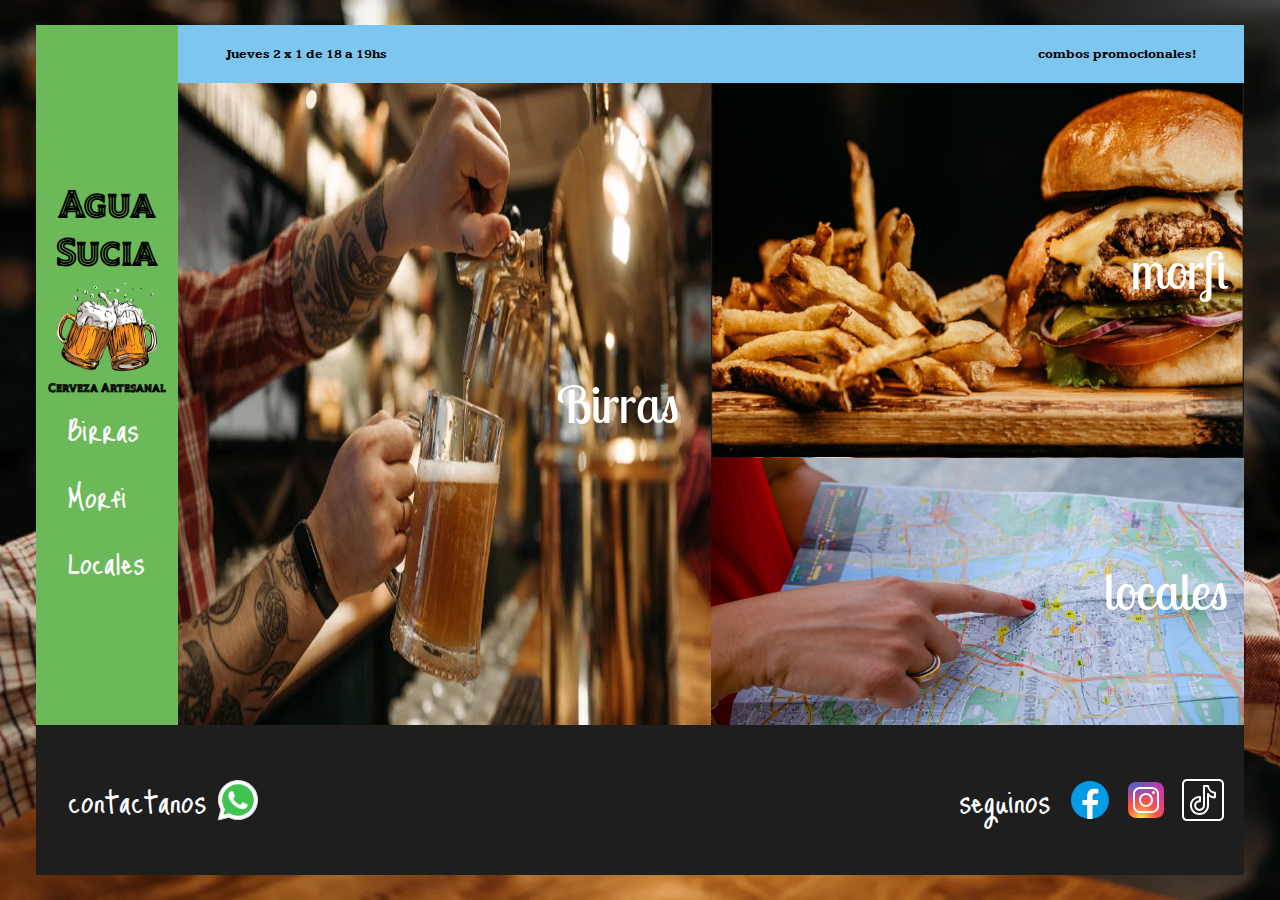
==== index.html @ 5743019f "commit" ====
<!DOCTYPE html>
<html lang="en">

<head>
    <meta charset="UTF-8">
    <meta http-equiv="X-UA-Compatible" content="IE=edge">
    <meta name="viewport" content="width=device-width, initial-scale=1.0">
    <link rel="stylesheet" href="./css/styles.css">
    <title>Inicio</title>
</head>
<body>
    <div class="grid-layout">
        <header>
            <nav class="main-nav">
                <div class="logo">
                    <h1>Agua Sucia</h1>
                    <img src="./assets/logo.png" alt="logo de la marca">
                    <p>Cerveza Artesanal</p>
                </div>
                <!-- boton humburguer -->
                <div id="toggle-menu" class="toggle-menu">
                    <img src="./assets/pngwing.com.png" alt="">
                </div>
                <ul id="main-menu" class="main-menu">
                        <li class="main-menu__item"><a href="./paginas/birras.html" class="main-menu__link">Birras</a></li>
                        <li class="main-menu__item"><a href="./paginas/morfi.html" class="main-menu__link">Morfi</a></li>
                        <li class="main-menu__item"><a href="./paginas/locales.html" class="main-menu__link">Locales</a></li>
                </ul>
            </nav>
        </header>
        <main class="main">
            <div class="banner-hora">
                <p>Jueves 2 x 1 de 18 a 19hs </p>
                <p>combos promocionales!</p>
            </div>
            <div class="imagenes">
                <div class="img-1-div">
                    <!-- <img src="./assets/cervezas.jpg" alt="cervezas" class="img-1"> -->
                    <p>Birras</p>
                </div>
                <div class="img-2-div">
                    <!-- <img src="./assets/morfi (2).jpg" alt="comida" class="img-2"> -->
                    <p>morfi</p>
                </div>
                <div class="img-3-div">
                    <!-- <img src="./assets/mapa.png" alt="locales" class="img-3"> -->
                    <p>locales</p>
                </div>
            </div>                
        </main>
        <footer class="footer">
                <div class="footer-contacto">
                    <p>contactanos</p>
                    <div class="footer-contacto-img">
                        <a href="http://">
                            <img src="./fonts/icons/icons8-whatsapp-color/icons8-whatsapp-48.svg" alt="">
                        </a>
                    </div>
                </div>    
                <div class="footer-social-media">
                    <p>seguinos</p>
                    <div class="footer-social-media-img"> 
                        <ul class="footer-social__menu">
                            <li class="footer-social__item"><a href="">
                                <img src="./fonts/icons/icons8-facebook-nuevo-color/icons8-facebook-nuevo-48.svg" alt=""></a>
                            </li>
                            <li class="footer-social__item"><a href="">
                                <img src="./fonts/icons/icons8-instagram-windows-11-color/icons8-instagram-48.svg" alt=""></a>
                            </li>
                            <li class="footer-social__item"><a href="">
                                <img src="./fonts/icons/icons8-tik-tok-ios-16/icons8-tik-tok-50.svg" alt=""></a>
                            </li>
                        </ul>
                    </div>
                </div>
        </footer>        
    </div>
<script src="./js/index.js"></script>
</body>
</html>
---- css/styles.css ----
/* Carga de las fuentes de la home */
/*---------------------------------*/
/*---------------------------------*/

@font-face {
    font-family: "Kameron";
    src: url("../fonts/Kameron/Kameron-Bold.ttf") format("trueType");
    font-display: swap;
}

@font-face {
    font-family: 'Lobster Two';
    src: url("../fonts/Lobster_Two/LobsterTwo-Regular.ttf") format("trueType");
    font-display: swap;
}

@font-face {
    font-family: 'Just Me Again Down Here';
    src: url("../fonts/Just_Me_Again_Down_Here/JustMeAgainDownHere-Regular.ttf") format('trueType');
} 

@font-face {
    font-family: 'Tilt Prism';
    src: url("../fonts/Tilt_Prism/static/TiltPrism-Regular.ttf") format('trueType'),
        url("../fonts/Tilt_Prism/TiltPrism-Regular-VariableFont_XROT\,YROT.ttf") format('trueType');
}

/* Reset de los estilos CSS */
/*-------------------------*/
/*-------------------------*/

*{
    margin: 0;
    padding: 0;
    box-sizing: border-box;
}

/* Declaracion de variable */
/*-------------------------*/
/*-------------------------*/

:root {
    --color-header: #6CB95A;
    --color-banner: #7CC6F0;
    --color-footer: #1e1e1e;
    --color-texto: #FFFFFF;
    
}

body{
    background-image: url(../assets/personas-tomando-cerveza.png);
    background-repeat: no-repeat;
    background-size: cover;
    overflow-x: hidden;
}




.grid-layout {
    width: 100vw;
    height: 100vh;
    display: grid;
    grid-template-columns: repeat(36, 1fr);
    grid-template-rows: repeat(36, 1fr);
    
}

/* Header */
/*--------*/
/*--------*/

header, .main-nav {
    background: var(--color-header);
    grid-column: 2 / 6;
    grid-row: 2/ 30;


}

.main-nav{
    height: 100%;
    display: flex;
    flex-direction: column;
    justify-content: center;
    align-items: center;
}

.logo {
    display: flex;
    flex-direction: column;
    align-items: center;
}

.logo h1,
.logo img,
.logo p {
    margin-top: .5rem;
}

.logo h1{
    font-family: 'Tilt Prism', cursive;
    text-align: center;
    /* font-size: 2.5em; */
    font-size: clamp(1em, 3vw, 3em);
}

.logo p {
    font-family: 'Tilt Prism', cursive;
    text-align: center;
    font-weight: 600;
    font-size: clamp(0.8em, 1vw, 1.5em);
}

.logo img {
    
    width: 100px;
    height: 100%;
}

/*menu hamburguesa*/
/*-----------------------------*/
img {
    max-width: 100%;
}

.toggle-menu {
    position: absolute;
    top: .4rem;
    right: 1rem;
    width: 40px;
    cursor: pointer;
    z-index: 1;
}   
/*-----------------------------*/
.main-menu--show {
    transform: translateY(0);

}



.main-nav {
    margin-top: .5rem;
    display: flex;
    justify-content: center;
}
.main-menu__item{
    list-style-type: none;
    padding: .3rem;
}    
.main-menu__link{
    text-decoration: none;
    font-family: 'Just Me Again Down Here';
    /* font-size: 2.5em; */
    font-size: clamp(1em, 3vw, 3em);
    color: var(--color-texto);

}




/* Apartir de acá el main */
/*-------------------------*/
/*-------------------------*/



.main {
    grid-column: 6 / 36;
    grid-row: 2 / 30;
    display: grid;
    grid-template-columns: repeat(12, 1fr);
    grid-template-rows: repeat(12, 1fr);
}

.banner-hora{    
    background: var(--color-banner);
    grid-column: 1 / 13;
    grid-row: 1 / 2;
    display: flex;
    justify-content: space-between;
    align-items: center;
    padding: 0 3rem;
}
.banner-hora p{
    font-family: "Kameron", serif;
    font-size: clamp(0.8em, 1vw, 1.5em)
}
.imagenes{
    grid-column: 1 / 13;
    grid-row: 2 / 13;
    display: grid;
    grid-template-columns: repeat(12, 1fr);
    grid-template-rows: repeat(12, 1fr);

}

.img-1-div{
    height: 100%;
    width: 100%;
    grid-column: 1 / 7;
    grid-row: 1 / 13;
    display: flex;
    flex-direction: column;
    justify-content: flex-end;
    background-image: url("../assets/cervezas.jpg");
    background-repeat: no-repeat;
    background-size: 100% 100%;
}
.img-1-div p {
    display: flex;
    justify-content: flex-end;
    align-items: center;
    color: var(--color-texto);
    font-size: clamp(1em, 4vw, 3.5em);
    font-family: 'Lobster Two', cursive;
    

    width: 100%;
    height: 100%;
    padding: 2rem 2rem;
}


.img-2-div{
    width: 100%;
    height: 100%;
    grid-column: 7 / 13;
    grid-row: 1 / 8;
    display: flex;
    flex-direction: column;
    justify-content: center;
    background-image: url("../assets/morfi\ \(2\).jpg");
    background-repeat: no-repeat;
    background-size: 100% 100%;
    
}


.img-3-div {
    width: 100%;
    height: 100%;
    grid-column: 7 / 13;
    grid-row: 8 / 13;
    display: flex;
    flex-direction: column;
    justify-content: center;
    background-image: url("../assets/mapa.png");
    background-repeat: no-repeat;
    background-size: 100% 100%;
}

.img-2-div p {
    color: var(--color-texto);
    font-size: clamp(1em, 4vw, 3.5em);
    display: flex;
    justify-content: flex-end;
    align-items: center;
    font-family: 'Lobster Two', cursive;
    width: 100%;
    height: 100%;
    padding: 1rem;
}

.img-3-div p {
    color: var(--color-texto);
    font-size: clamp(1em, 4vw, 3.5em);
    font-family: 'Lobster Two', cursive;
    width: 100%;
    height: 100%;
    display: flex;
    justify-content: flex-end;
    align-items: center;
    padding: 1rem;
}






/* Apartir de acá footer de la home */
/*----------------------------------*/
/*----------------------------------*/
.footer{
    color: var(--color-texto);
    background: var(--color-footer);
    grid-column: 2 / 36;
    grid-row: 30 / 36;
    display: flex;
    justify-content: space-between;
}


.footer-contacto{
    display: flex;
    justify-content: center;
    align-items: center;
    padding: 2rem;
    gap: 0.5rem;
    font-size: calc(1.25vw + 1.5em);
    font-family: 'Just Me Again Down Here', cursive;
}

.footer-contacto img {
    display: flex;
    justify-content: center;
    align-items: center;
}




.footer-social-media {
    display: flex;
    justify-content: center;
    align-items: center;
    gap: 1rem;
    font-family: 'Just Me Again Down Here', cursive;
    font-size: calc(1.25vw + 1.5em);
}

.footer-social__menu {
    display: flex;
    justify-content: center;
    align-items: center;
    gap: 0.5rem;
    margin-top: 1rem;
    margin-right: 1rem;
}

.footer-social__item {
    list-style-type: none;
}



/* Apartir de acá responsive  */
/*----------------------------*/
/*----------------------------*/


@media screen and (max-width: 576px) {

    .banner-hora {
        display: none;
    }

    .header,
    .navbar {
        position: relative;
        z-index: 1;
    }

    header,
    .main-nav {
        background: var(--color-header);
        width: 100%;
        height: 60px;
        position: fixed;

    }

    .logo {
        position: absolute;
        left: 5%;
        display: flex;
        flex-direction: row-reverse;
        justify-content: center;
        align-items: center;
        gap: .5rem;
        top: -7px;
    }

    .logo h1{
        font-size: calc(1.5vw + 1.25em);
    }

    .logo p {
        display: none;
    }

    .logo img {
        height: calc(1.5vw + 40px);
        width: calc(1.5vh + 40px);
    }

    /* estilos de la  barra */
    .main-menu {
        width: 100%;
        display: flex;
        flex-direction: column;
        align-items: center;
        background: var(--color-header);
        transition: transform 0.3s;
        transform: translateY(-100%);
        margin-top: 8rem;

    }
.main-menu--show {
    transform: translateY(0);
    height: 800px;
    width: 100%;
    background: var(--color-header);
    
}

.main-menu__item {
    margin-top: .5rem;
    padding: .5rem;
}
.main-menu__link {
    font-size: calc(1.25vw + 1.5em);
}

.main {
    grid-column: 1 / 37;
    grid-row: 1 / 30;
    display: grid;
    grid-template-columns: repeat(12, 1fr);
    grid-template-rows: repeat(12, 1fr);
}

.imagenes {
    grid-column: 1 / 13;
    grid-row: 2 / 13;
    display: grid;
    grid-template-columns: 1fr 1fr;
    grid-template-rows: 2fr repeat(2, 1fr);

}

.img-1-div{
    height: 100%;
    width: 100%;
    grid-column: 1 / 13;
    grid-row: 1 / 2;
    display: flex;
    flex-direction: column;
    justify-content: flex-end;
    background-image: url("../assets/cervezas.jpg");
    background-repeat: no-repeat;
    background-size: 100% 100%;
}

.img-1-div p,
.img-2-div p,
.img-3-div p{
    font-size:  calc(1.25vw +  2em);
}

.img-2-div {
    width: 100%;
    height: 100%;
    grid-column: 1 / 2;
    grid-row: 2 / 4;
    display: flex;
    flex-direction: column;
    justify-content: center;
    background-image: url("../assets/morfi\ \(2\).jpg");
    background-repeat: no-repeat;
    background-size: 100% 100%;

}


.img-3-div {
    width: 100%;
    height: 100%;
    grid-column: 2 / 3;
    grid-row: 2 / 4;
    display: flex;
    flex-direction: column;
    justify-content: center;
    background-image: url("../assets/mapa.png");
    background-repeat: no-repeat;
    background-size: 100% 100%;
}

.footer {
    color: var(--color-texto);
    background: var(--color-footer);
    grid-column: 1 / 37;
    grid-row: 30 / 37;
    display: flex;
    justify-content: space-between;
    
}


}














/* Esta breakpoint  por el momento esat en stand by*/
@media screen and (min-width: 735px) {
    .toggle-menu {
        display: none;
    }
}


/* @media screen and (max-width: 900px) {
    .banner-hora {
        display: none;
        }


.grid-layout {
    width: 100vw;
    height: 100vh;
    display: grid;
    grid-template-columns: repeat(24, 1fr);
    grid-template-rows: repeat(24, 1fr);

}
    
    .header {
        background: var(--color-header);
        grid-column: 2 / 24;
        grid-row: 2/ 6;
        display: flex;
        justify-content: flex-start;
        
    }
        .container-navbar,
        .navbar {
            display: flex;
            flex-direction: row;
            justify-content: center;
            align-items: center;
        }
    
        .logo {
            display: flex;
            flex-direction: row;
            align-items: center; 
            gap: 1rem;
        }
    
    
        .logo img {
            display: flex;
            justify-content: center;
            align-items: center;
            width: 50px;
            height: 50%;
        }
        .navbar-links li {
            list-style-type: none;
            padding: .3rem;
            display: inline-block;
        }
        .navbar-links a {
            text-decoration: none;
            font-family: 'Just Me Again Down Here';
            font-size: clamp(1em, 3vw, 3em);
            color: var(--color-texto);
            display: inline-block;
        } 
        
        .main {
                grid-column: 2 / 24;
                grid-row: 4 / 20;
                display: grid;
                grid-template-columns: repeat(12, 1fr);
                grid-template-rows: repeat(12, 1fr);
        }

        .footer {
            color: var(--color-texto);
            background: var(--color-footer);
            grid-column: 2 / 24;
            grid-row: 20 / 24;
            display: flex;
            justify-content: space-between;
        }

    } */
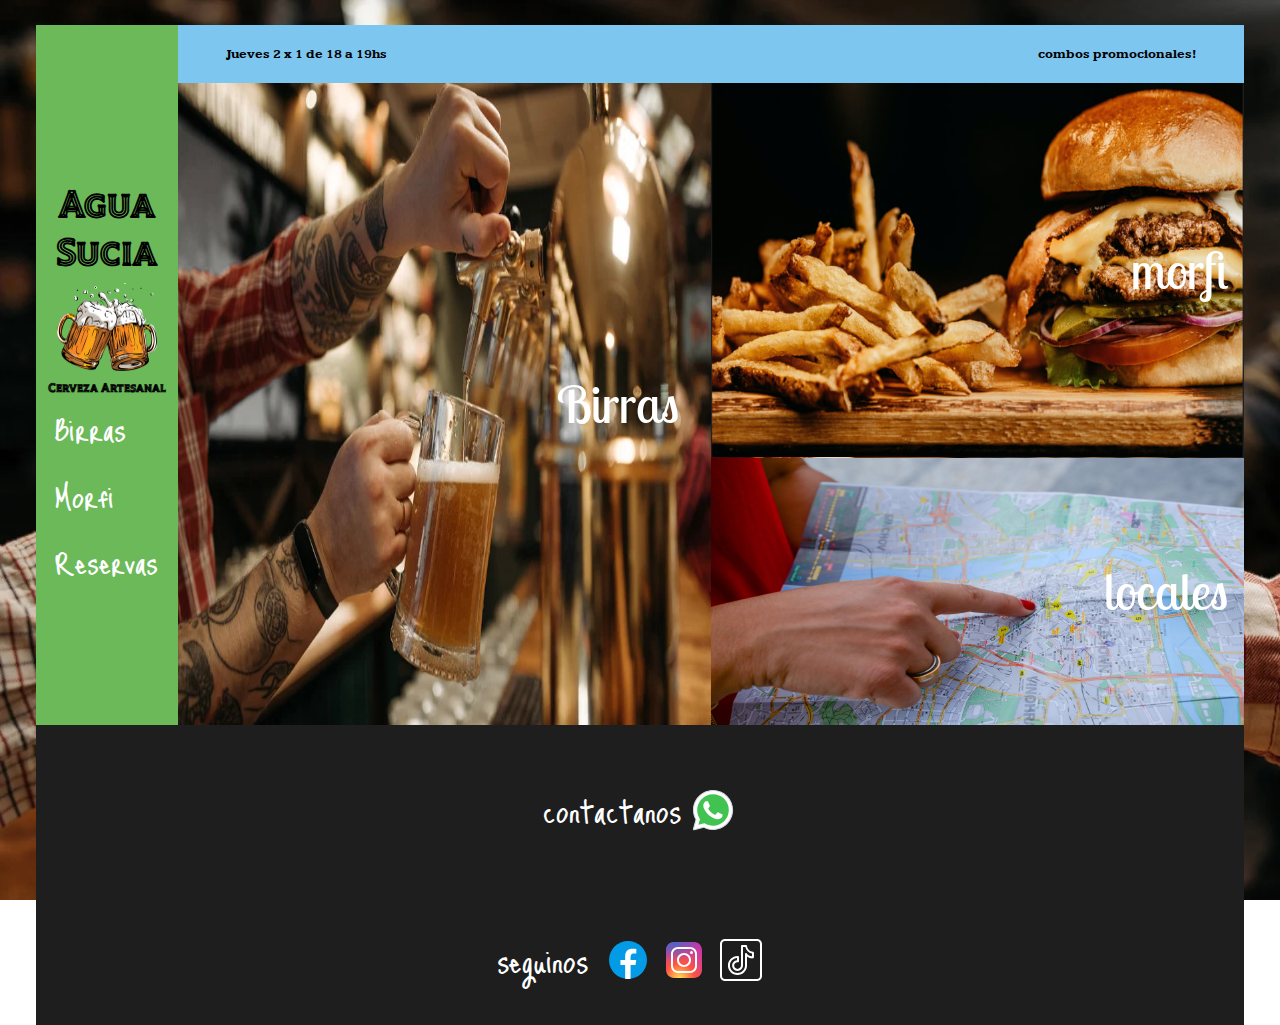
==== commit ed10b9bc: "modificacion nav-bar" ====
--- a/index.html
+++ b/index.html
@@ -24,7 +24,7 @@
                 <ul id="main-menu" class="main-menu">
                         <li class="main-menu__item"><a href="./paginas/birras.html" class="main-menu__link">Birras</a></li>
                         <li class="main-menu__item"><a href="./paginas/morfi.html" class="main-menu__link">Morfi</a></li>
-                        <li class="main-menu__item"><a href="./paginas/locales.html" class="main-menu__link">Locales</a></li>
+                        <li class="main-menu__item"><a href="./paginas/reservas.html" class="main-menu__link">Reservas</a></li>
                 </ul>
             </nav>
         </header>
--- a/css/styles.css
+++ b/css/styles.css
@@ -63,6 +63,7 @@
     display: grid;
     grid-template-columns: repeat(36, 1fr);
     grid-template-rows: repeat(36, 1fr);
+    
     
 }
 
@@ -289,9 +290,12 @@
     background: var(--color-footer);
     grid-column: 2 / 36;
     grid-row: 30 / 36;
-    display: flex;
-    justify-content: space-between;
-}
+    display: grid;
+    grid-template-columns: 1fr;
+    grid-template-rows: auto;
+    height: 200%;
+}
+
 
 
 .footer-contacto{
@@ -394,7 +398,7 @@
         flex-direction: column;
         align-items: center;
         background: var(--color-header);
-        transition: transform 0.3s;
+        transition: all 0.3s;
         transform: translateY(-100%);
         margin-top: 8rem;
 
@@ -485,108 +489,189 @@
     grid-column: 1 / 37;
     grid-row: 30 / 37;
     display: flex;
-    justify-content: space-between;
-    
-}
-
-
-}
-
-
-
-
-
-
-
-
-
-
-
-
-
-
-/* Esta breakpoint  por el momento esat en stand by*/
-@media screen and (min-width: 735px) {
+    flex-direction: column;
+    justify-content: center;
+
+
+}
+.footer-contacto {
+    margin-top: -50px;
+}
+
+.footer-social-media {
+    margin-top: 30px;
+}
+}
+
+
+
+/* 2do Punto de corte Tablet */
+
+@media screen and (max-width: 770px) {
+
+    .banner-hora {
+        display: none;
+    }
+
+    .header,
+    .navbar {
+        position: relative;
+        z-index: 1;
+    }
+
+    header,
+    .main-nav {
+        background: var(--color-header);
+        width: 100%;
+        height: 60px;
+        position: fixed;
+
+    }
+
+    .logo {
+        position: absolute;
+        left: 5%;
+        display: flex;
+        flex-direction: row-reverse;
+        justify-content: center;
+        align-items: center;
+        gap: .5rem;
+        top: -7px;
+    }
+
+    .logo h1 {
+        font-size: calc(1.5vw + 1.25em);
+    }
+
+    .logo p {
+        display: none;
+    }
+
+    .logo img {
+        height: calc(1.5vw + 40px);
+        width: calc(1.5vh + 40px);
+    }
+
+    /* estilos de la  barra */
+    .main-menu {
+        width: 100%;
+        display: flex;
+        flex-direction: column;
+        align-items: center;
+        background: var(--color-header);
+        transition: all 0.3s;
+        transform: translateY(-100%);
+        margin-top: 8rem;
+
+    }
+
+    .main-menu--show {
+        transform: translateY(0);
+        height: 800px;
+        width: 100%;
+        background: var(--color-header);
+
+    }
+
+    .main-menu__item {
+        margin-top: .5rem;
+        padding: .5rem;
+    }
+
+    .main-menu__link {
+        font-size: calc(1.25vw + 1.5em);
+    }
+
+    .main {
+        grid-column: 1 / 37;
+        grid-row: 1 / 30;
+        display: grid;
+        grid-template-columns: repeat(12, 1fr);
+        grid-template-rows: repeat(12, 1fr);
+    }
+
+    .imagenes {
+        grid-column: 1 / 13;
+        grid-row: 2 / 13;
+        display: grid;
+        grid-template-columns: 1fr 1fr;
+        grid-template-rows: 2fr repeat(2, 1fr);
+
+    }
+
+    .img-1-div {
+        height: 100%;
+        width: 100%;
+        grid-column: 1 / 13;
+        grid-row: 1 / 2;
+        display: flex;
+        flex-direction: column;
+        justify-content: flex-end;
+        background-image: url("../assets/cervezas.jpg");
+        background-repeat: no-repeat;
+        background-size: 100% 100%;
+    }
+
+    .img-1-div p,
+    .img-2-div p,
+    .img-3-div p {
+        font-size: calc(1.25vw + 2em);
+    }
+
+    .img-2-div {
+        width: 100%;
+        height: 100%;
+        grid-column: 1 / 2;
+        grid-row: 2 / 4;
+        display: flex;
+        flex-direction: column;
+        justify-content: center;
+        background-image: url("../assets/morfi\ \(2\).jpg");
+        background-repeat: no-repeat;
+        background-size: 100% 100%;
+
+    }
+
+
+    .img-3-div {
+        width: 100%;
+        height: 100%;
+        grid-column: 2 / 3;
+        grid-row: 2 / 4;
+        display: flex;
+        flex-direction: column;
+        justify-content: center;
+        background-image: url("../assets/mapa.png");
+        background-repeat: no-repeat;
+        background-size: 100% 100%;
+    }
+
+    .footer {
+        color: var(--color-texto);
+        background: var(--color-footer);
+        grid-column: 1 / 37;
+        grid-row: 30 / 37;
+        display: flex;
+        flex-direction: column;
+        justify-content: center;
+
+
+    }
+
+    .footer-contacto {
+        margin-top: -50px;
+    }
+
+    .footer-social-media {
+        margin-top: 30px;
+    }
+}
+
+
+
+
+@media screen and (min-width: 770px) {
     .toggle-menu {
         display: none;
     }
 }
-
-
-/* @media screen and (max-width: 900px) {
-    .banner-hora {
-        display: none;
-        }
-
-
-.grid-layout {
-    width: 100vw;
-    height: 100vh;
-    display: grid;
-    grid-template-columns: repeat(24, 1fr);
-    grid-template-rows: repeat(24, 1fr);
-
-}
-    
-    .header {
-        background: var(--color-header);
-        grid-column: 2 / 24;
-        grid-row: 2/ 6;
-        display: flex;
-        justify-content: flex-start;
-        
-    }
-        .container-navbar,
-        .navbar {
-            display: flex;
-            flex-direction: row;
-            justify-content: center;
-            align-items: center;
-        }
-    
-        .logo {
-            display: flex;
-            flex-direction: row;
-            align-items: center; 
-            gap: 1rem;
-        }
-    
-    
-        .logo img {
-            display: flex;
-            justify-content: center;
-            align-items: center;
-            width: 50px;
-            height: 50%;
-        }
-        .navbar-links li {
-            list-style-type: none;
-            padding: .3rem;
-            display: inline-block;
-        }
-        .navbar-links a {
-            text-decoration: none;
-            font-family: 'Just Me Again Down Here';
-            font-size: clamp(1em, 3vw, 3em);
-            color: var(--color-texto);
-            display: inline-block;
-        } 
-        
-        .main {
-                grid-column: 2 / 24;
-                grid-row: 4 / 20;
-                display: grid;
-                grid-template-columns: repeat(12, 1fr);
-                grid-template-rows: repeat(12, 1fr);
-        }
-
-        .footer {
-            color: var(--color-texto);
-            background: var(--color-footer);
-            grid-column: 2 / 24;
-            grid-row: 20 / 24;
-            display: flex;
-            justify-content: space-between;
-        }
-
-    } */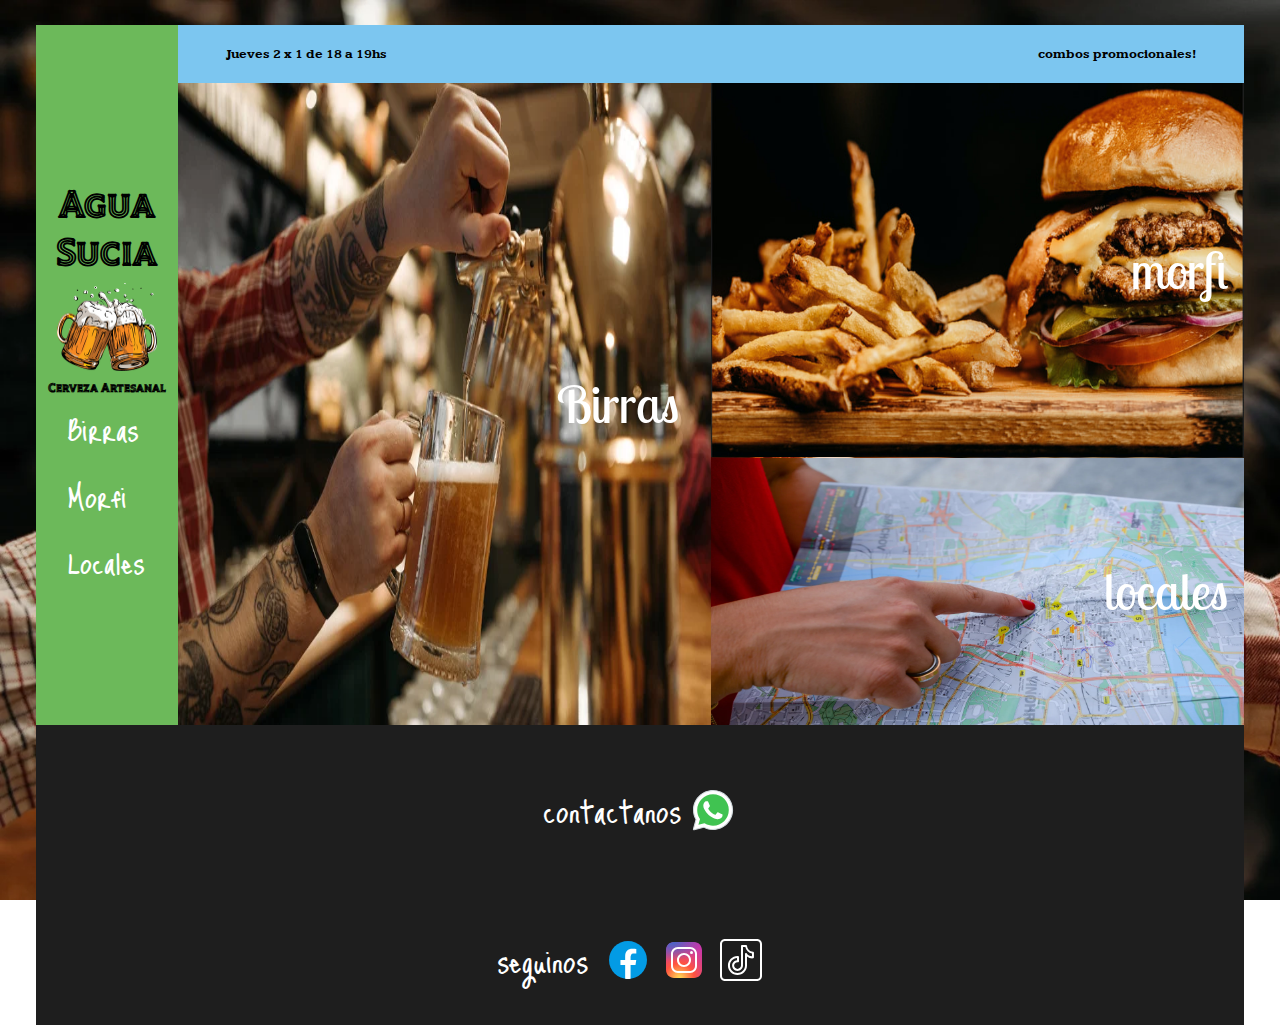
==== commit 97789e4e: "formato al html y css" ====
--- a/index.html
+++ b/index.html
@@ -1,81 +1,100 @@
 <!DOCTYPE html>
 <html lang="en">
+  <head>
+    <meta charset="UTF-8" />
+    <meta http-equiv="X-UA-Compatible" content="IE=edge" />
+    <meta name="viewport" content="width=device-width, initial-scale=1.0" />
+    <link rel="stylesheet" href="./css/styles.css" />
+    <title>Inicio</title>
+  </head>
 
-<head>
-    <meta charset="UTF-8">
-    <meta http-equiv="X-UA-Compatible" content="IE=edge">
-    <meta name="viewport" content="width=device-width, initial-scale=1.0">
-    <link rel="stylesheet" href="./css/styles.css">
-    <title>Inicio</title>
-</head>
-<body>
+  <body>
     <div class="grid-layout">
-        <header>
-            <nav class="main-nav">
-                <div class="logo">
-                    <h1>Agua Sucia</h1>
-                    <img src="./assets/logo.png" alt="logo de la marca">
-                    <p>Cerveza Artesanal</p>
-                </div>
-                <!-- boton humburguer -->
-                <div id="toggle-menu" class="toggle-menu">
-                    <img src="./assets/pngwing.com.png" alt="">
-                </div>
-                <ul id="main-menu" class="main-menu">
-                        <li class="main-menu__item"><a href="./paginas/birras.html" class="main-menu__link">Birras</a></li>
-                        <li class="main-menu__item"><a href="./paginas/morfi.html" class="main-menu__link">Morfi</a></li>
-                        <li class="main-menu__item"><a href="./paginas/reservas.html" class="main-menu__link">Reservas</a></li>
-                </ul>
-            </nav>
-        </header>
-        <main class="main">
-            <div class="banner-hora">
-                <p>Jueves 2 x 1 de 18 a 19hs </p>
-                <p>combos promocionales!</p>
-            </div>
-            <div class="imagenes">
-                <div class="img-1-div">
-                    <!-- <img src="./assets/cervezas.jpg" alt="cervezas" class="img-1"> -->
-                    <p>Birras</p>
-                </div>
-                <div class="img-2-div">
-                    <!-- <img src="./assets/morfi (2).jpg" alt="comida" class="img-2"> -->
-                    <p>morfi</p>
-                </div>
-                <div class="img-3-div">
-                    <!-- <img src="./assets/mapa.png" alt="locales" class="img-3"> -->
-                    <p>locales</p>
-                </div>
-            </div>                
-        </main>
-        <footer class="footer">
-                <div class="footer-contacto">
-                    <p>contactanos</p>
-                    <div class="footer-contacto-img">
-                        <a href="http://">
-                            <img src="./fonts/icons/icons8-whatsapp-color/icons8-whatsapp-48.svg" alt="">
-                        </a>
-                    </div>
-                </div>    
-                <div class="footer-social-media">
-                    <p>seguinos</p>
-                    <div class="footer-social-media-img"> 
-                        <ul class="footer-social__menu">
-                            <li class="footer-social__item"><a href="">
-                                <img src="./fonts/icons/icons8-facebook-nuevo-color/icons8-facebook-nuevo-48.svg" alt=""></a>
-                            </li>
-                            <li class="footer-social__item"><a href="">
-                                <img src="./fonts/icons/icons8-instagram-windows-11-color/icons8-instagram-48.svg" alt=""></a>
-                            </li>
-                            <li class="footer-social__item"><a href="">
-                                <img src="./fonts/icons/icons8-tik-tok-ios-16/icons8-tik-tok-50.svg" alt=""></a>
-                            </li>
-                        </ul>
-                    </div>
-                </div>
-        </footer>        
+      <header>
+        <nav class="main-nav">
+          <div class="logo">
+            <h1>Agua Sucia</h1>
+            <img src="./assets/logo.png" alt="logo de la marca" />
+            <p>Cerveza Artesanal</p>
+          </div>
+          <!-- boton humburguer -->
+          <div id="toggle-menu" class="toggle-menu">
+            <img src="./assets/pngwing.com.png" alt="" />
+          </div>
+          <ul id="main-menu" class="main-menu">
+            <li class="main-menu__item">
+              <a href="./paginas/birras.html" class="main-menu__link">Birras</a>
+            </li>
+            <li class="main-menu__item">
+              <a href="./paginas/morfi.html" class="main-menu__link">Morfi</a>
+            </li>
+            <li class="main-menu__item">
+              <a href="./paginas/locales.html" class="main-menu__link"
+                >Locales</a
+              >
+            </li>
+          </ul>
+        </nav>
+      </header>
+      <main class="main">
+        <div class="banner-hora">
+          <p>Jueves 2 x 1 de 18 a 19hs</p>
+          <p>combos promocionales!</p>
+        </div>
+        <div class="imagenes">
+          <div class="img-1-div">
+            <p>Birras</p>
+          </div>
+          <div class="img-2-div">
+            <p>morfi</p>
+          </div>
+          <div class="img-3-div">
+            <p>locales</p>
+          </div>
+        </div>
+      </main>
+      <footer class="footer">
+        <div class="footer-contacto">
+          <p>contactanos</p>
+          <div class="footer-contacto-img">
+            <a href="http://">
+              <img
+                src="./fonts/icons/icons8-whatsapp-color/icons8-whatsapp-48.svg"
+                alt=""
+              />
+            </a>
+          </div>
+        </div>
+        <div class="footer-social-media">
+          <p>seguinos</p>
+          <div class="footer-social-media-img">
+            <ul class="footer-social__menu">
+              <li class="footer-social__item">
+                <a href="">
+                  <img
+                    src="./fonts/icons/icons8-facebook-nuevo-color/icons8-facebook-nuevo-48.svg"
+                    alt=""
+                /></a>
+              </li>
+              <li class="footer-social__item">
+                <a href="">
+                  <img
+                    src="./fonts/icons/icons8-instagram-windows-11-color/icons8-instagram-48.svg"
+                    alt=""
+                /></a>
+              </li>
+              <li class="footer-social__item">
+                <a href="">
+                  <img
+                    src="./fonts/icons/icons8-tik-tok-ios-16/icons8-tik-tok-50.svg"
+                    alt=""
+                /></a>
+              </li>
+            </ul>
+          </div>
+        </div>
+      </footer>
     </div>
-<script src="./js/index.js"></script>
-</body>
+    <script src="./js/index.js"></script>
+  </body>
 </html>
-
--- a/css/styles.css
+++ b/css/styles.css
@@ -3,36 +3,39 @@
 /*---------------------------------*/
 
 @font-face {
-    font-family: "Kameron";
-    src: url("../fonts/Kameron/Kameron-Bold.ttf") format("trueType");
-    font-display: swap;
+  font-family: "Kameron";
+  src: url("../fonts/Kameron/Kameron-Bold.ttf") format("trueType");
+  font-display: swap;
 }
 
 @font-face {
-    font-family: 'Lobster Two';
-    src: url("../fonts/Lobster_Two/LobsterTwo-Regular.ttf") format("trueType");
-    font-display: swap;
+  font-family: "Lobster Two";
+  src: url("../fonts/Lobster_Two/LobsterTwo-Regular.ttf") format("trueType");
+  font-display: swap;
 }
 
 @font-face {
-    font-family: 'Just Me Again Down Here';
-    src: url("../fonts/Just_Me_Again_Down_Here/JustMeAgainDownHere-Regular.ttf") format('trueType');
-} 
+  font-family: "Just Me Again Down Here";
+  src: url("../fonts/Just_Me_Again_Down_Here/JustMeAgainDownHere-Regular.ttf")
+    format("trueType");
+}
 
 @font-face {
-    font-family: 'Tilt Prism';
-    src: url("../fonts/Tilt_Prism/static/TiltPrism-Regular.ttf") format('trueType'),
-        url("../fonts/Tilt_Prism/TiltPrism-Regular-VariableFont_XROT\,YROT.ttf") format('trueType');
+  font-family: "Tilt Prism";
+  src: url("../fonts/Tilt_Prism/static/TiltPrism-Regular.ttf")
+      format("trueType"),
+    url("../fonts/Tilt_Prism/TiltPrism-Regular-VariableFont_XROT\,YROT.ttf")
+      format("trueType");
 }
 
 /* Reset de los estilos CSS */
 /*-------------------------*/
 /*-------------------------*/
 
-*{
-    margin: 0;
-    padding: 0;
-    box-sizing: border-box;
+* {
+  margin: 0;
+  padding: 0;
+  box-sizing: border-box;
 }
 
 /* Declaracion de variable */
@@ -40,403 +43,369 @@
 /*-------------------------*/
 
 :root {
-    --color-header: #6CB95A;
-    --color-banner: #7CC6F0;
-    --color-footer: #1e1e1e;
-    --color-texto: #FFFFFF;
-    
-}
-
-body{
-    background-image: url(../assets/personas-tomando-cerveza.png);
-    background-repeat: no-repeat;
-    background-size: cover;
-    overflow-x: hidden;
-}
-
-
-
+  --color-header: #6cb95a;
+  --color-banner: #7cc6f0;
+  --color-footer: #1e1e1e;
+  --color-texto: #ffffff;
+}
+
+body {
+  background-image: url(../assets/personas-tomando-cerveza.png);
+  background-repeat: no-repeat;
+  background-size: cover;
+  overflow-x: hidden;
+}
 
 .grid-layout {
-    width: 100vw;
-    height: 100vh;
-    display: grid;
-    grid-template-columns: repeat(36, 1fr);
-    grid-template-rows: repeat(36, 1fr);
-    
-    
+  width: 100vw;
+  height: 100vh;
+  display: grid;
+  grid-template-columns: repeat(36, 1fr);
+  grid-template-rows: repeat(36, 1fr);
 }
 
 /* Header */
 /*--------*/
 /*--------*/
 
-header, .main-nav {
-    background: var(--color-header);
-    grid-column: 2 / 6;
-    grid-row: 2/ 30;
-
-
-}
-
-.main-nav{
-    height: 100%;
-    display: flex;
-    flex-direction: column;
-    justify-content: center;
-    align-items: center;
+header,
+.main-nav {
+  background: var(--color-header);
+  grid-column: 2 / 6;
+  grid-row: 2/ 30;
+}
+
+.main-nav {
+  height: 100%;
+  display: flex;
+  flex-direction: column;
+  justify-content: center;
+  align-items: center;
 }
 
 .logo {
-    display: flex;
-    flex-direction: column;
-    align-items: center;
+  display: flex;
+  flex-direction: column;
+  align-items: center;
 }
 
 .logo h1,
 .logo img,
 .logo p {
-    margin-top: .5rem;
-}
-
-.logo h1{
-    font-family: 'Tilt Prism', cursive;
-    text-align: center;
-    /* font-size: 2.5em; */
-    font-size: clamp(1em, 3vw, 3em);
+  margin-top: 0.5rem;
+}
+
+.logo h1 {
+  font-family: "Tilt Prism", cursive;
+  text-align: center;
+  font-size: clamp(1em, 3vw, 3em);
 }
 
 .logo p {
-    font-family: 'Tilt Prism', cursive;
-    text-align: center;
-    font-weight: 600;
-    font-size: clamp(0.8em, 1vw, 1.5em);
+  font-family: "Tilt Prism", cursive;
+  text-align: center;
+  font-weight: 600;
+  font-size: clamp(0.8em, 1vw, 1.5em);
 }
 
 .logo img {
-    
-    width: 100px;
-    height: 100%;
+  width: 100px;
+  height: 100%;
 }
 
 /*menu hamburguesa*/
 /*-----------------------------*/
 img {
-    max-width: 100%;
+  max-width: 100%;
 }
 
 .toggle-menu {
-    position: absolute;
-    top: .4rem;
-    right: 1rem;
-    width: 40px;
-    cursor: pointer;
-    z-index: 1;
-}   
+  position: absolute;
+  top: 0.4rem;
+  right: 1rem;
+  width: 40px;
+  cursor: pointer;
+  z-index: 1;
+}
+
 /*-----------------------------*/
 .main-menu--show {
-    transform: translateY(0);
-
-}
-
-
+  transform: translateY(0);
+}
 
 .main-nav {
-    margin-top: .5rem;
-    display: flex;
-    justify-content: center;
-}
-.main-menu__item{
-    list-style-type: none;
-    padding: .3rem;
-}    
-.main-menu__link{
-    text-decoration: none;
-    font-family: 'Just Me Again Down Here';
-    /* font-size: 2.5em; */
-    font-size: clamp(1em, 3vw, 3em);
-    color: var(--color-texto);
-
-}
-
-
-
+  margin-top: 0.5rem;
+  display: flex;
+  justify-content: center;
+}
+
+.main-menu__item {
+  list-style-type: none;
+  padding: 0.3rem;
+}
+
+.main-menu__link {
+  text-decoration: none;
+  font-family: "Just Me Again Down Here";
+  font-size: clamp(1em, 3vw, 3em);
+  color: var(--color-texto);
+}
 
 /* Apartir de acá el main */
 /*-------------------------*/
 /*-------------------------*/
 
-
-
 .main {
-    grid-column: 6 / 36;
-    grid-row: 2 / 30;
-    display: grid;
-    grid-template-columns: repeat(12, 1fr);
-    grid-template-rows: repeat(12, 1fr);
-}
-
-.banner-hora{    
-    background: var(--color-banner);
-    grid-column: 1 / 13;
-    grid-row: 1 / 2;
-    display: flex;
-    justify-content: space-between;
-    align-items: center;
-    padding: 0 3rem;
-}
-.banner-hora p{
-    font-family: "Kameron", serif;
-    font-size: clamp(0.8em, 1vw, 1.5em)
-}
-.imagenes{
-    grid-column: 1 / 13;
-    grid-row: 2 / 13;
-    display: grid;
-    grid-template-columns: repeat(12, 1fr);
-    grid-template-rows: repeat(12, 1fr);
-
-}
-
-.img-1-div{
-    height: 100%;
-    width: 100%;
-    grid-column: 1 / 7;
-    grid-row: 1 / 13;
-    display: flex;
-    flex-direction: column;
-    justify-content: flex-end;
-    background-image: url("../assets/cervezas.jpg");
-    background-repeat: no-repeat;
-    background-size: 100% 100%;
-}
+  grid-column: 6 / 36;
+  grid-row: 2 / 30;
+  display: grid;
+  grid-template-columns: repeat(12, 1fr);
+  grid-template-rows: repeat(12, 1fr);
+}
+
+.banner-hora {
+  background: var(--color-banner);
+  grid-column: 1 / 13;
+  grid-row: 1 / 2;
+  display: flex;
+  justify-content: space-between;
+  align-items: center;
+  padding: 0 3rem;
+}
+
+.banner-hora p {
+  font-family: "Kameron", serif;
+  font-size: clamp(0.8em, 1vw, 1.5em);
+}
+
+.imagenes {
+  grid-column: 1 / 13;
+  grid-row: 2 / 13;
+  display: grid;
+  grid-template-columns: repeat(12, 1fr);
+  grid-template-rows: repeat(12, 1fr);
+}
+
+.img-1-div {
+  height: 100%;
+  width: 100%;
+  grid-column: 1 / 7;
+  grid-row: 1 / 13;
+  display: flex;
+  flex-direction: column;
+  justify-content: flex-end;
+  background-image: url("../assets/cervezas.jpg");
+  background-repeat: no-repeat;
+  background-size: 100% 100%;
+}
+
 .img-1-div p {
-    display: flex;
-    justify-content: flex-end;
-    align-items: center;
-    color: var(--color-texto);
-    font-size: clamp(1em, 4vw, 3.5em);
-    font-family: 'Lobster Two', cursive;
-    
-
-    width: 100%;
-    height: 100%;
-    padding: 2rem 2rem;
-}
-
-
-.img-2-div{
-    width: 100%;
-    height: 100%;
-    grid-column: 7 / 13;
-    grid-row: 1 / 8;
-    display: flex;
-    flex-direction: column;
-    justify-content: center;
-    background-image: url("../assets/morfi\ \(2\).jpg");
-    background-repeat: no-repeat;
-    background-size: 100% 100%;
-    
-}
-
+  display: flex;
+  justify-content: flex-end;
+  align-items: center;
+  color: var(--color-texto);
+  font-size: clamp(1em, 4vw, 3.5em);
+  font-family: "Lobster Two", cursive;
+
+  width: 100%;
+  height: 100%;
+  padding: 2rem 2rem;
+}
+
+.img-2-div {
+  width: 100%;
+  height: 100%;
+  grid-column: 7 / 13;
+  grid-row: 1 / 8;
+  display: flex;
+  flex-direction: column;
+  justify-content: center;
+  background-image: url("../assets/morfi\ \(2\).jpg");
+  background-repeat: no-repeat;
+  background-size: 100% 100%;
+}
 
 .img-3-div {
-    width: 100%;
-    height: 100%;
-    grid-column: 7 / 13;
-    grid-row: 8 / 13;
-    display: flex;
-    flex-direction: column;
-    justify-content: center;
-    background-image: url("../assets/mapa.png");
-    background-repeat: no-repeat;
-    background-size: 100% 100%;
+  width: 100%;
+  height: 100%;
+  grid-column: 7 / 13;
+  grid-row: 8 / 13;
+  display: flex;
+  flex-direction: column;
+  justify-content: center;
+  background-image: url("../assets/mapa.png");
+  background-repeat: no-repeat;
+  background-size: 100% 100%;
 }
 
 .img-2-div p {
-    color: var(--color-texto);
-    font-size: clamp(1em, 4vw, 3.5em);
-    display: flex;
-    justify-content: flex-end;
-    align-items: center;
-    font-family: 'Lobster Two', cursive;
-    width: 100%;
-    height: 100%;
-    padding: 1rem;
+  color: var(--color-texto);
+  font-size: clamp(1em, 4vw, 3.5em);
+  display: flex;
+  justify-content: flex-end;
+  align-items: center;
+  font-family: "Lobster Two", cursive;
+  width: 100%;
+  height: 100%;
+  padding: 1rem;
 }
 
 .img-3-div p {
-    color: var(--color-texto);
-    font-size: clamp(1em, 4vw, 3.5em);
-    font-family: 'Lobster Two', cursive;
-    width: 100%;
-    height: 100%;
-    display: flex;
-    justify-content: flex-end;
-    align-items: center;
-    padding: 1rem;
-}
-
-
-
-
-
+  color: var(--color-texto);
+  font-size: clamp(1em, 4vw, 3.5em);
+  font-family: "Lobster Two", cursive;
+  width: 100%;
+  height: 100%;
+  display: flex;
+  justify-content: flex-end;
+  align-items: center;
+  padding: 1rem;
+}
 
 /* Apartir de acá footer de la home */
 /*----------------------------------*/
 /*----------------------------------*/
-.footer{
-    color: var(--color-texto);
-    background: var(--color-footer);
-    grid-column: 2 / 36;
-    grid-row: 30 / 36;
-    display: grid;
-    grid-template-columns: 1fr;
-    grid-template-rows: auto;
-    height: 200%;
-}
-
-
-
-.footer-contacto{
-    display: flex;
-    justify-content: center;
-    align-items: center;
-    padding: 2rem;
-    gap: 0.5rem;
-    font-size: calc(1.25vw + 1.5em);
-    font-family: 'Just Me Again Down Here', cursive;
+.footer {
+  color: var(--color-texto);
+  background: var(--color-footer);
+  grid-column: 2 / 36;
+  grid-row: 30 / 36;
+  display: grid;
+  grid-template-columns: 1fr;
+  grid-template-rows: auto;
+  height: 200%;
+}
+
+.footer-contacto {
+  display: flex;
+  justify-content: center;
+  align-items: center;
+  padding: 2rem;
+  gap: 0.5rem;
+  font-size: calc(1.25vw + 1.5em);
+  font-family: "Just Me Again Down Here", cursive;
 }
 
 .footer-contacto img {
-    display: flex;
-    justify-content: center;
-    align-items: center;
-}
-
-
-
+  display: flex;
+  justify-content: center;
+  align-items: center;
+}
 
 .footer-social-media {
-    display: flex;
-    justify-content: center;
-    align-items: center;
-    gap: 1rem;
-    font-family: 'Just Me Again Down Here', cursive;
-    font-size: calc(1.25vw + 1.5em);
+  display: flex;
+  justify-content: center;
+  align-items: center;
+  gap: 1rem;
+  font-family: "Just Me Again Down Here", cursive;
+  font-size: calc(1.25vw + 1.5em);
 }
 
 .footer-social__menu {
-    display: flex;
-    justify-content: center;
-    align-items: center;
-    gap: 0.5rem;
-    margin-top: 1rem;
-    margin-right: 1rem;
+  display: flex;
+  justify-content: center;
+  align-items: center;
+  gap: 0.5rem;
+  margin-top: 1rem;
+  margin-right: 1rem;
 }
 
 .footer-social__item {
-    list-style-type: none;
-}
-
-
+  list-style-type: none;
+}
 
 /* Apartir de acá responsive  */
 /*----------------------------*/
 /*----------------------------*/
 
-
 @media screen and (max-width: 576px) {
-
-    .banner-hora {
-        display: none;
-    }
-
-    .header,
-    .navbar {
-        position: relative;
-        z-index: 1;
-    }
-
-    header,
-    .main-nav {
-        background: var(--color-header);
-        width: 100%;
-        height: 60px;
-        position: fixed;
-
-    }
-
-    .logo {
-        position: absolute;
-        left: 5%;
-        display: flex;
-        flex-direction: row-reverse;
-        justify-content: center;
-        align-items: center;
-        gap: .5rem;
-        top: -7px;
-    }
-
-    .logo h1{
-        font-size: calc(1.5vw + 1.25em);
-    }
-
-    .logo p {
-        display: none;
-    }
-
-    .logo img {
-        height: calc(1.5vw + 40px);
-        width: calc(1.5vh + 40px);
-    }
-
-    /* estilos de la  barra */
-    .main-menu {
-        width: 100%;
-        display: flex;
-        flex-direction: column;
-        align-items: center;
-        background: var(--color-header);
-        transition: all 0.3s;
-        transform: translateY(-100%);
-        margin-top: 8rem;
-
-    }
-.main-menu--show {
+  .banner-hora {
+    display: none;
+  }
+
+  .header,
+  .navbar {
+    position: relative;
+    z-index: 1;
+  }
+
+  header,
+  .main-nav {
+    background: var(--color-header);
+    width: 100%;
+    height: 60px;
+    position: fixed;
+  }
+
+  .logo {
+    position: absolute;
+    left: 5%;
+    display: flex;
+    flex-direction: row-reverse;
+    justify-content: center;
+    align-items: center;
+    gap: 0.5rem;
+    top: -7px;
+  }
+
+  .logo h1 {
+    font-size: calc(1.5vw + 1.25em);
+  }
+
+  .logo p {
+    display: none;
+  }
+
+  .logo img {
+    height: calc(1.5vw + 40px);
+    width: calc(1.5vh + 40px);
+  }
+
+  /* estilos de la  barra */
+  .main-menu {
+    width: 100%;
+    display: flex;
+    flex-direction: column;
+    align-items: center;
+    background: var(--color-header);
+    transition: all 0.3s;
+    transform: translateY(-100%);
+    margin-top: 8rem;
+  }
+
+  .main-menu--show {
     transform: translateY(0);
     height: 800px;
     width: 100%;
     background: var(--color-header);
-    
-}
-
-.main-menu__item {
-    margin-top: .5rem;
-    padding: .5rem;
-}
-.main-menu__link {
+  }
+
+  .main-menu__item {
+    margin-top: 0.5rem;
+    padding: 0.5rem;
+  }
+
+  .main-menu__link {
     font-size: calc(1.25vw + 1.5em);
-}
-
-.main {
+  }
+
+  .main {
     grid-column: 1 / 37;
     grid-row: 1 / 30;
     display: grid;
     grid-template-columns: repeat(12, 1fr);
     grid-template-rows: repeat(12, 1fr);
-}
-
-.imagenes {
+  }
+
+  .imagenes {
     grid-column: 1 / 13;
     grid-row: 2 / 13;
     display: grid;
     grid-template-columns: 1fr 1fr;
     grid-template-rows: 2fr repeat(2, 1fr);
-
-}
-
-.img-1-div{
+  }
+
+  .img-1-div {
     height: 100%;
     width: 100%;
     grid-column: 1 / 13;
@@ -447,15 +416,15 @@
     background-image: url("../assets/cervezas.jpg");
     background-repeat: no-repeat;
     background-size: 100% 100%;
-}
-
-.img-1-div p,
-.img-2-div p,
-.img-3-div p{
-    font-size:  calc(1.25vw +  2em);
-}
-
-.img-2-div {
+  }
+
+  .img-1-div p,
+  .img-2-div p,
+  .img-3-div p {
+    font-size: calc(1.25vw + 2em);
+  }
+
+  .img-2-div {
     width: 100%;
     height: 100%;
     grid-column: 1 / 2;
@@ -466,11 +435,9 @@
     background-image: url("../assets/morfi\ \(2\).jpg");
     background-repeat: no-repeat;
     background-size: 100% 100%;
-
-}
-
-
-.img-3-div {
+  }
+
+  .img-3-div {
     width: 100%;
     height: 100%;
     grid-column: 2 / 3;
@@ -481,9 +448,9 @@
     background-image: url("../assets/mapa.png");
     background-repeat: no-repeat;
     background-size: 100% 100%;
-}
-
-.footer {
+  }
+
+  .footer {
     color: var(--color-texto);
     background: var(--color-footer);
     grid-column: 1 / 37;
@@ -491,187 +458,172 @@
     display: flex;
     flex-direction: column;
     justify-content: center;
-
-
-}
-.footer-contacto {
+  }
+
+  .footer-contacto {
     margin-top: -50px;
-}
-
-.footer-social-media {
+  }
+
+  .footer-social-media {
     margin-top: 30px;
-}
-}
-
-
+  }
+}
 
 /* 2do Punto de corte Tablet */
 
 @media screen and (max-width: 770px) {
-
-    .banner-hora {
-        display: none;
-    }
-
-    .header,
-    .navbar {
-        position: relative;
-        z-index: 1;
-    }
-
-    header,
-    .main-nav {
-        background: var(--color-header);
-        width: 100%;
-        height: 60px;
-        position: fixed;
-
-    }
-
-    .logo {
-        position: absolute;
-        left: 5%;
-        display: flex;
-        flex-direction: row-reverse;
-        justify-content: center;
-        align-items: center;
-        gap: .5rem;
-        top: -7px;
-    }
-
-    .logo h1 {
-        font-size: calc(1.5vw + 1.25em);
-    }
-
-    .logo p {
-        display: none;
-    }
-
-    .logo img {
-        height: calc(1.5vw + 40px);
-        width: calc(1.5vh + 40px);
-    }
-
-    /* estilos de la  barra */
-    .main-menu {
-        width: 100%;
-        display: flex;
-        flex-direction: column;
-        align-items: center;
-        background: var(--color-header);
-        transition: all 0.3s;
-        transform: translateY(-100%);
-        margin-top: 8rem;
-
-    }
-
-    .main-menu--show {
-        transform: translateY(0);
-        height: 800px;
-        width: 100%;
-        background: var(--color-header);
-
-    }
-
-    .main-menu__item {
-        margin-top: .5rem;
-        padding: .5rem;
-    }
-
-    .main-menu__link {
-        font-size: calc(1.25vw + 1.5em);
-    }
-
-    .main {
-        grid-column: 1 / 37;
-        grid-row: 1 / 30;
-        display: grid;
-        grid-template-columns: repeat(12, 1fr);
-        grid-template-rows: repeat(12, 1fr);
-    }
-
-    .imagenes {
-        grid-column: 1 / 13;
-        grid-row: 2 / 13;
-        display: grid;
-        grid-template-columns: 1fr 1fr;
-        grid-template-rows: 2fr repeat(2, 1fr);
-
-    }
-
-    .img-1-div {
-        height: 100%;
-        width: 100%;
-        grid-column: 1 / 13;
-        grid-row: 1 / 2;
-        display: flex;
-        flex-direction: column;
-        justify-content: flex-end;
-        background-image: url("../assets/cervezas.jpg");
-        background-repeat: no-repeat;
-        background-size: 100% 100%;
-    }
-
-    .img-1-div p,
-    .img-2-div p,
-    .img-3-div p {
-        font-size: calc(1.25vw + 2em);
-    }
-
-    .img-2-div {
-        width: 100%;
-        height: 100%;
-        grid-column: 1 / 2;
-        grid-row: 2 / 4;
-        display: flex;
-        flex-direction: column;
-        justify-content: center;
-        background-image: url("../assets/morfi\ \(2\).jpg");
-        background-repeat: no-repeat;
-        background-size: 100% 100%;
-
-    }
-
-
-    .img-3-div {
-        width: 100%;
-        height: 100%;
-        grid-column: 2 / 3;
-        grid-row: 2 / 4;
-        display: flex;
-        flex-direction: column;
-        justify-content: center;
-        background-image: url("../assets/mapa.png");
-        background-repeat: no-repeat;
-        background-size: 100% 100%;
-    }
-
-    .footer {
-        color: var(--color-texto);
-        background: var(--color-footer);
-        grid-column: 1 / 37;
-        grid-row: 30 / 37;
-        display: flex;
-        flex-direction: column;
-        justify-content: center;
-
-
-    }
-
-    .footer-contacto {
-        margin-top: -50px;
-    }
-
-    .footer-social-media {
-        margin-top: 30px;
-    }
-}
-
-
-
+  .banner-hora {
+    display: none;
+  }
+
+  .header,
+  .navbar {
+    position: relative;
+    z-index: 1;
+  }
+
+  header,
+  .main-nav {
+    background: var(--color-header);
+    width: 100%;
+    height: 60px;
+    position: fixed;
+  }
+
+  .logo {
+    position: absolute;
+    left: 5%;
+    display: flex;
+    flex-direction: row-reverse;
+    justify-content: center;
+    align-items: center;
+    gap: 0.5rem;
+    top: -7px;
+  }
+
+  .logo h1 {
+    font-size: calc(1.5vw + 1.25em);
+  }
+
+  .logo p {
+    display: none;
+  }
+
+  .logo img {
+    height: calc(1.5vw + 40px);
+    width: calc(1.5vh + 40px);
+  }
+
+  /* estilos de la  barra */
+  .main-menu {
+    width: 100%;
+    display: flex;
+    flex-direction: column;
+    align-items: center;
+    background: var(--color-header);
+    transition: all 0.3s;
+    transform: translateY(-100%);
+    margin-top: 8rem;
+  }
+
+  .main-menu--show {
+    transform: translateY(0);
+    height: 800px;
+    width: 100%;
+    background: var(--color-header);
+  }
+
+  .main-menu__item {
+    margin-top: 0.5rem;
+    padding: 0.5rem;
+  }
+
+  .main-menu__link {
+    font-size: calc(1.25vw + 1.5em);
+  }
+
+  .main {
+    grid-column: 1 / 37;
+    grid-row: 1 / 30;
+    display: grid;
+    grid-template-columns: repeat(12, 1fr);
+    grid-template-rows: repeat(12, 1fr);
+  }
+
+  .imagenes {
+    grid-column: 1 / 13;
+    grid-row: 2 / 13;
+    display: grid;
+    grid-template-columns: 1fr 1fr;
+    grid-template-rows: 2fr repeat(2, 1fr);
+  }
+
+  .img-1-div {
+    height: 100%;
+    width: 100%;
+    grid-column: 1 / 13;
+    grid-row: 1 / 2;
+    display: flex;
+    flex-direction: column;
+    justify-content: flex-end;
+    background-image: url("../assets/cervezas.jpg");
+    background-repeat: no-repeat;
+    background-size: 100% 100%;
+  }
+
+  .img-1-div p,
+  .img-2-div p,
+  .img-3-div p {
+    font-size: calc(1.25vw + 2em);
+  }
+
+  .img-2-div {
+    width: 100%;
+    height: 100%;
+    grid-column: 1 / 2;
+    grid-row: 2 / 4;
+    display: flex;
+    flex-direction: column;
+    justify-content: center;
+    background-image: url("../assets/morfi\ \(2\).jpg");
+    background-repeat: no-repeat;
+    background-size: 100% 100%;
+  }
+
+  .img-3-div {
+    width: 100%;
+    height: 100%;
+    grid-column: 2 / 3;
+    grid-row: 2 / 4;
+    display: flex;
+    flex-direction: column;
+    justify-content: center;
+    background-image: url("../assets/mapa.png");
+    background-repeat: no-repeat;
+    background-size: 100% 100%;
+  }
+
+  .footer {
+    color: var(--color-texto);
+    background: var(--color-footer);
+    grid-column: 1 / 37;
+    grid-row: 30 / 37;
+    display: flex;
+    flex-direction: column;
+    justify-content: center;
+  }
+
+  .footer-contacto {
+    margin-top: -50px;
+  }
+
+  .footer-social-media {
+    margin-top: 30px;
+  }
+}
 
 @media screen and (min-width: 770px) {
-    .toggle-menu {
-        display: none;
-    }
-}
+  .toggle-menu {
+    display: none;
+  }
+}
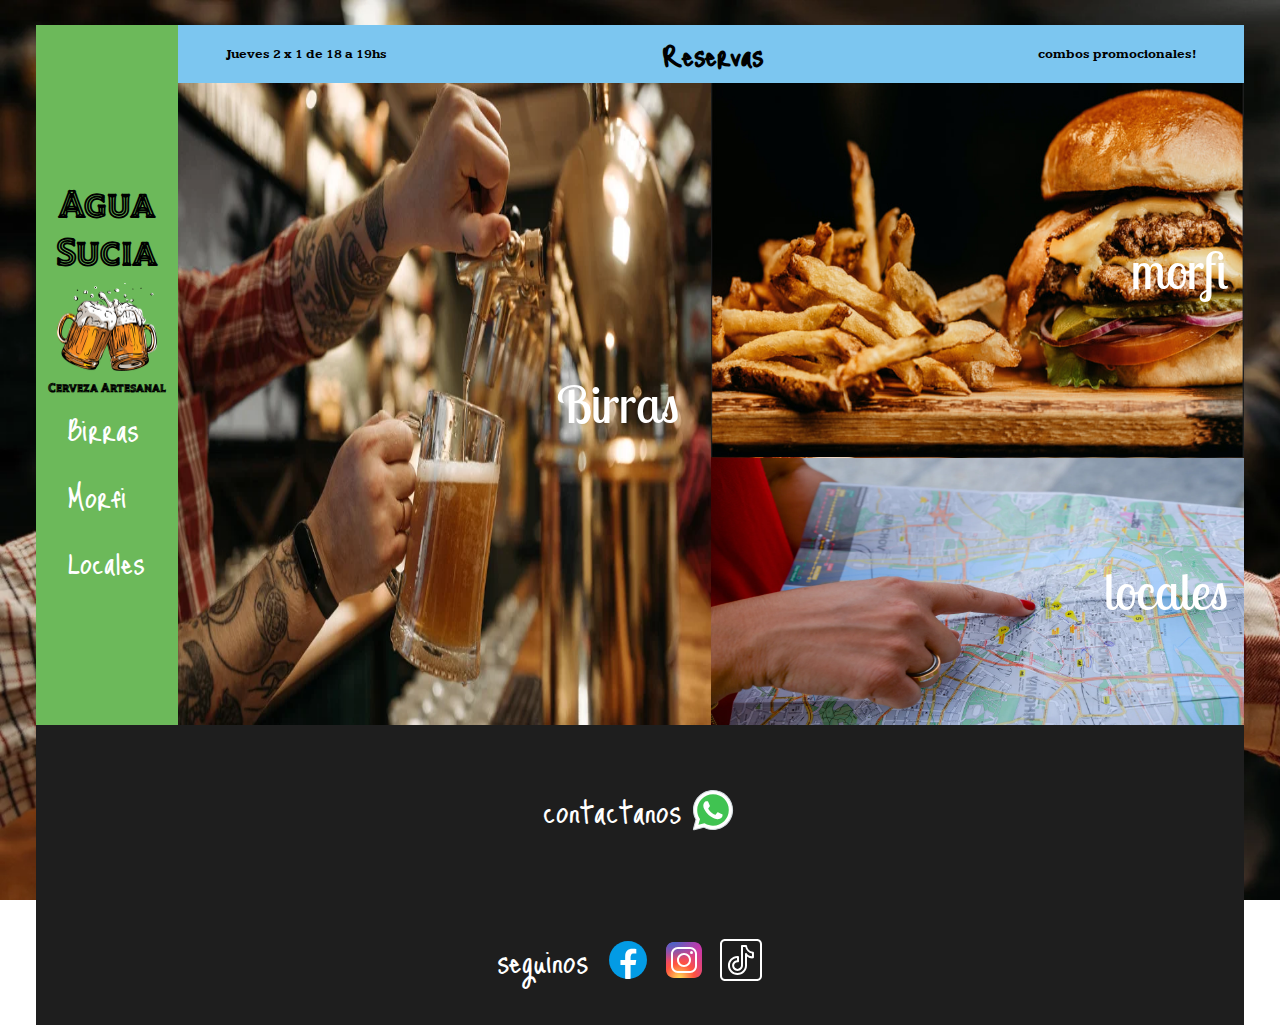
==== commit 40a667ea: "modificacion del css" ====
--- a/index.html
+++ b/index.html
@@ -39,12 +39,13 @@
       <main class="main">
         <div class="banner-hora">
           <p>Jueves 2 x 1 de 18 a 19hs</p>
+          <p class="reserva"><a href="">Reservas</a></p>
           <p>combos promocionales!</p>
         </div>
         <div class="imagenes">
-          <div class="img-1-div">
-            <p>Birras</p>
-          </div>
+            <div class="img-1-div">
+              <p>Birras</p>
+            </div>
           <div class="img-2-div">
             <p>morfi</p>
           </div>
--- a/css/styles.css
+++ b/css/styles.css
@@ -178,6 +178,16 @@
   font-size: clamp(0.8em, 1vw, 1.5em);
 }
 
+p + .reserva{
+  font-family: "Just Me Again Down Here";
+  font-size: calc(1vw +  1.5em);
+  font-weight: bold;
+}
+
+p + .reserva a {
+  text-decoration: none;
+  color: black;
+}
 .imagenes {
   grid-column: 1 / 13;
   grid-row: 2 / 13;
@@ -186,6 +196,8 @@
   grid-template-rows: repeat(12, 1fr);
 }
 
+
+
 .img-1-div {
   height: 100%;
   width: 100%;
@@ -197,6 +209,7 @@
   background-image: url("../assets/cervezas.jpg");
   background-repeat: no-repeat;
   background-size: 100% 100%;
+  text-decoration: none;
 }
 
 .img-1-div p {
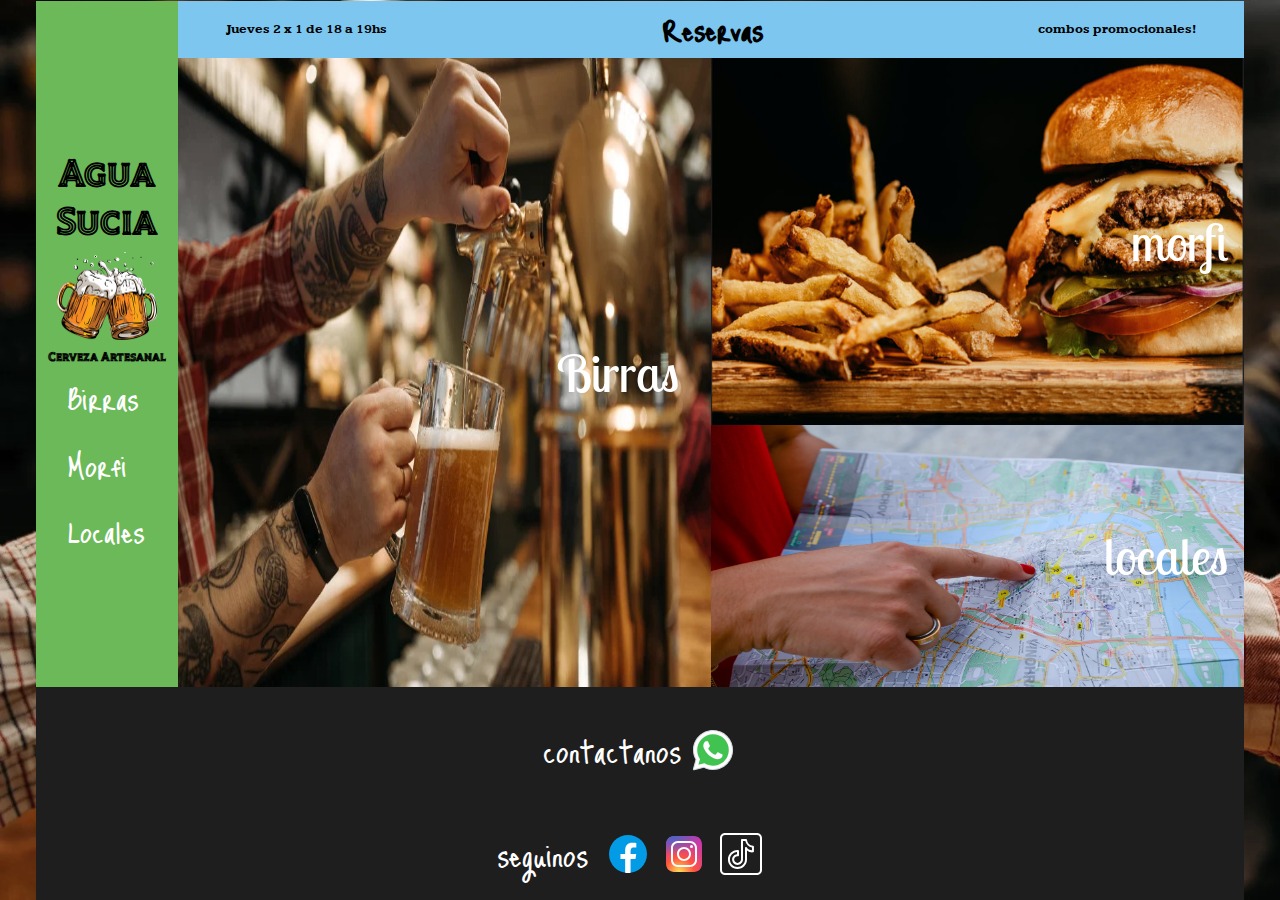
==== commit 42d90e8e: "enlace a redes" ====
--- a/index.html
+++ b/index.html
@@ -71,7 +71,7 @@
           <div class="footer-social-media-img">
             <ul class="footer-social__menu">
               <li class="footer-social__item">
-                <a href="">
+                <a href="https://es-la.facebook.com/">
                   <img
                     src="./fonts/icons/icons8-facebook-nuevo-color/icons8-facebook-nuevo-48.svg"
                     alt=""
--- a/css/styles.css
+++ b/css/styles.css
@@ -51,17 +51,21 @@
 
 body {
   background-image: url(../assets/personas-tomando-cerveza.png);
-  background-repeat: no-repeat;
-  background-size: cover;
+  background-repeat: repeat-y;
+  background-size: cover ;
+  background-attachment: scroll;
   overflow-x: hidden;
+  
+  
 }
 
 .grid-layout {
   width: 100vw;
   height: 100vh;
+  max-height: 100%;
   display: grid;
   grid-template-columns: repeat(36, 1fr);
-  grid-template-rows: repeat(36, 1fr);
+  /* grid-template-rows: repeat(36, 1fr); */
 }
 
 /* Header */
@@ -285,8 +289,8 @@
   grid-row: 30 / 36;
   display: grid;
   grid-template-columns: 1fr;
-  grid-template-rows: auto;
-  height: 200%;
+  grid-template-rows: subgrid;
+  height: 150%;
 }
 
 .footer-contacto {
@@ -640,3 +644,4 @@
     display: none;
   }
 }
+
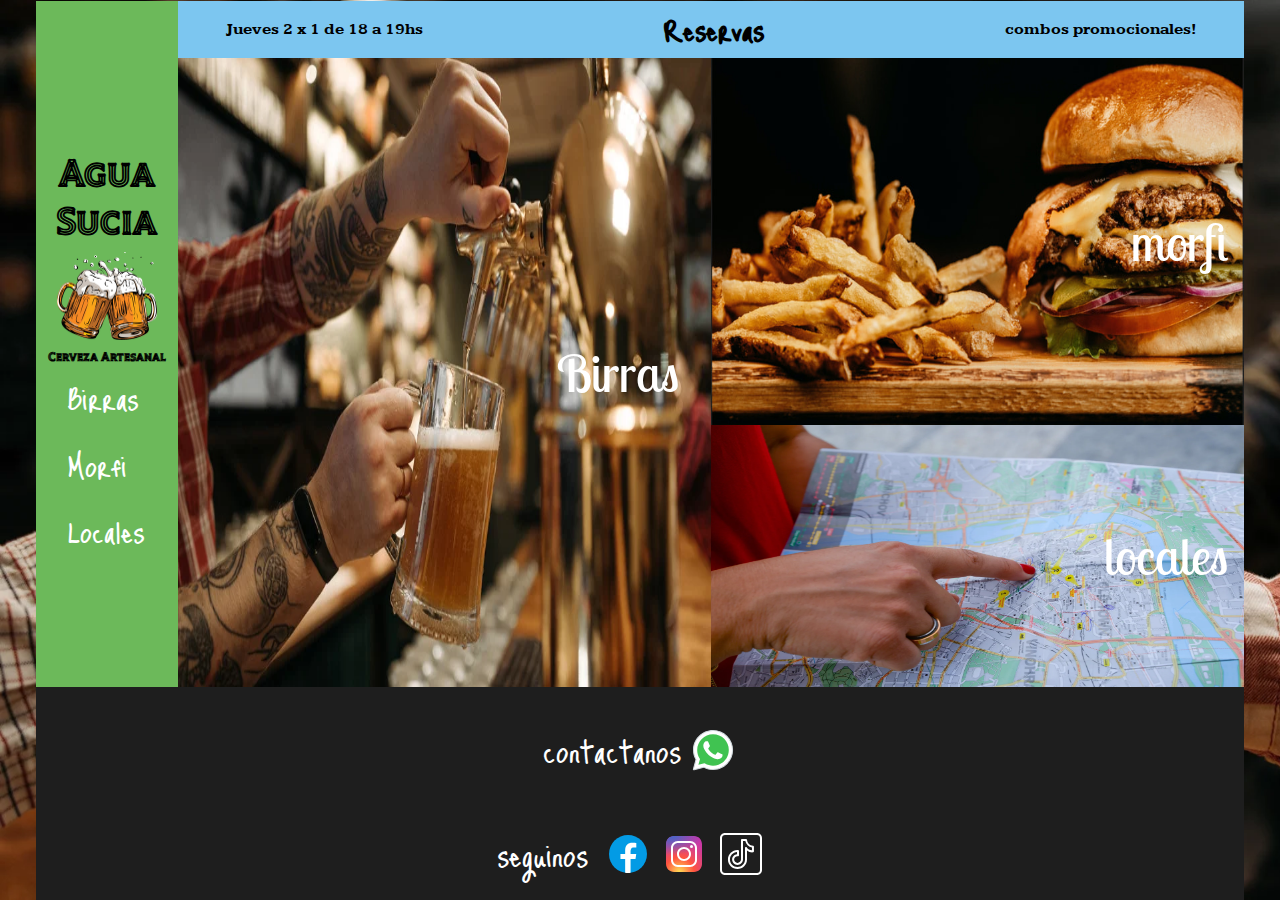
==== commit c75da033: "agregue fav icon" ====
--- a/index.html
+++ b/index.html
@@ -4,7 +4,13 @@
     <meta charset="UTF-8" />
     <meta http-equiv="X-UA-Compatible" content="IE=edge" />
     <meta name="viewport" content="width=device-width, initial-scale=1.0" />
+    <!-- HOJA DE ESTILOS -->
     <link rel="stylesheet" href="./css/styles.css" />
+    <!-- FAV. ICON -->
+    <link rel="icon" type="image/png" sizes="16x16" href="./assets/favicons/favicon-16x16.png">
+    <meta name="msapplication-TileColor" content="#ffffff">
+    <meta name="theme-color" content="#ffffff">
+    
     <title>Inicio</title>
   </head>
 
--- a/css/styles.css
+++ b/css/styles.css
@@ -179,7 +179,7 @@
 
 .banner-hora p {
   font-family: "Kameron", serif;
-  font-size: clamp(0.8em, 1vw, 1.5em);
+  font-size: clamp(1em, 1.2vw, 1.5em);
 }
 
 p + .reserva{
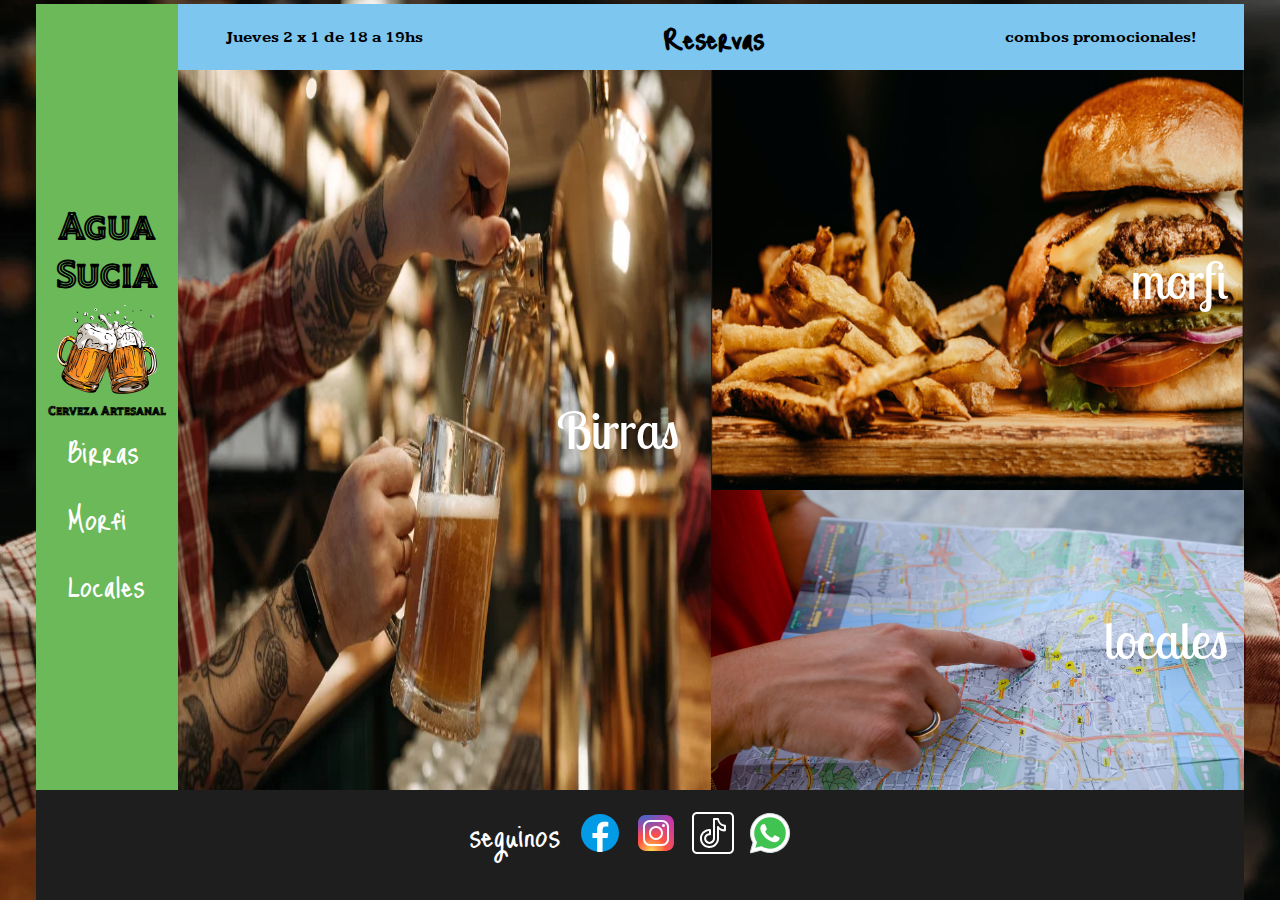
==== commit fe48a1a0: "varios" ====
--- a/index.html
+++ b/index.html
@@ -61,17 +61,6 @@
         </div>
       </main>
       <footer class="footer">
-        <div class="footer-contacto">
-          <p>contactanos</p>
-          <div class="footer-contacto-img">
-            <a href="http://">
-              <img
-                src="./fonts/icons/icons8-whatsapp-color/icons8-whatsapp-48.svg"
-                alt=""
-              />
-            </a>
-          </div>
-        </div>
         <div class="footer-social-media">
           <p>seguinos</p>
           <div class="footer-social-media-img">
@@ -84,24 +73,31 @@
                 /></a>
               </li>
               <li class="footer-social__item">
-                <a href="">
+                <a href="https://www.instagram.com/">
                   <img
                     src="./fonts/icons/icons8-instagram-windows-11-color/icons8-instagram-48.svg"
                     alt=""
                 /></a>
               </li>
               <li class="footer-social__item">
-                <a href="">
+                <a href="https://www.tiktok.com/es/">
                   <img
                     src="./fonts/icons/icons8-tik-tok-ios-16/icons8-tik-tok-50.svg"
                     alt=""
                 /></a>
+              </li>
+              <li class="footer-social__item">
+                
+                  <a href="http://">
+                    <img src="./fonts/icons/icons8-whatsapp-color/icons8-whatsapp-48.svg" alt="" />
+                  </a>
+                
               </li>
             </ul>
           </div>
         </div>
       </footer>
     </div>
-    <script src="./js/index.js"></script>
+    <script type="module" src="./js/index.js"></script>
   </body>
 </html>
--- a/css/styles.css
+++ b/css/styles.css
@@ -65,7 +65,6 @@
   max-height: 100%;
   display: grid;
   grid-template-columns: repeat(36, 1fr);
-  /* grid-template-rows: repeat(36, 1fr); */
 }
 
 /* Header */
